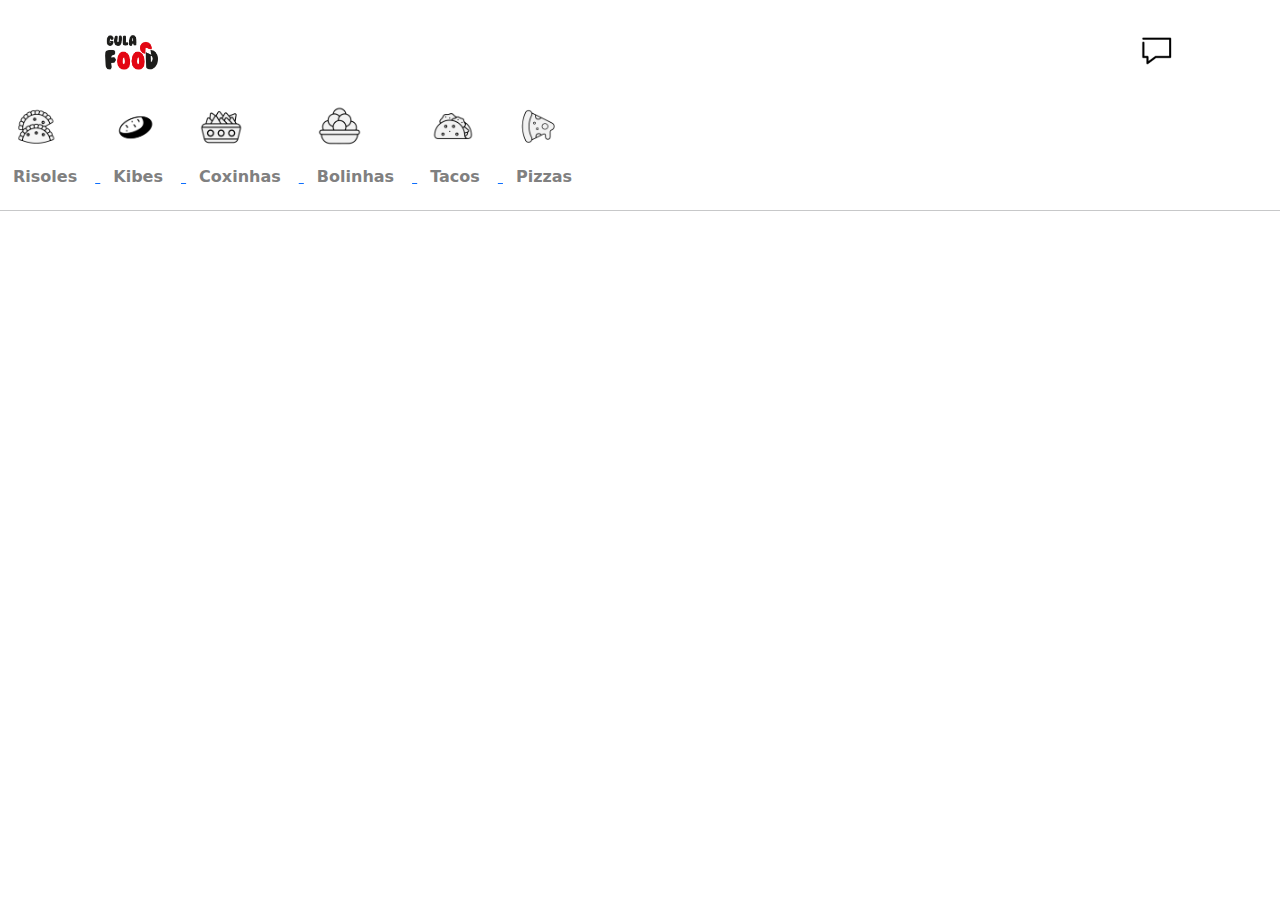
==== index.html @ 949317da "teste novo" ====
<!DOCTYPE html>
<html lang="en">

<head>
  <meta charset="UTF-8">
  <meta name="viewport" content="width=device-width, initial-scale=1.0">
  <title>Gula Food</title>
  <link href="css/index.css" rel="stylesheet">
  <link href="https://cdn.jsdelivr.net/npm/bootstrap@5.3.3/dist/css/bootstrap.min.css" rel="stylesheet"
    integrity="sha384-QWTKZyjpPEjISv5WaRU9OFeRpok6YctnYmDr5pNlyT2bRjXh0JMhjY6hW+ALEwIH" crossorigin="anonymous">
  <script src="https://cdn.jsdelivr.net/npm/bootstrap@5.3.3/dist/js/bootstrap.bundle.min.js"
    integrity="sha384-YvpcrYf0tY3lHB60NNkmXc5s9fDVZLESaAA55NDzOxhy9GkcIdslK1eN7N6jIeHz"
    crossorigin="anonymous"></script>
</head>

<body>

  <div class="container" id="cabecalho">
    <img src="img/Logotipo.png" id="icone">
    <img src="img/text.png" id="balao">
  </div>
  <br>

  <div class="menu-container">  

    <a href="#">
      <div class="menu-item">
        <p><img src="img/1.png" alt="Risoles"></p>
        <p><strong>Risoles</strong></p>
      </div>
    </a>

    <a href="#">
      <div class="menu-item">
        <p><img src="img/2.png" alt="Kibes"></p>
        <p> <strong> Kibes </strong> </p>
      </div>
    </a>

    <a href="#">
      <div class="menu-item">
        <p><img src="img/3.png" alt="Coxinhas"></p>
        <p> <strong>Coxinhas</strong></p>
      </div>
    </a>

    <a href="#">
      <div class="menu-item">
        <p><img src="img/4.png" id="bolinhas" alt="Bolinhas de queijo"></p>
        <p><strong>Bolinhas</strong></p>
      </div>
    </a>

    <a href="#">
      <div class="menu-item">
        <p><img src="img/5.png" alt="Tacos"></p>
        <p><strong>Tacos</strong></p>
      </div>
    </a>

    <a href="#">
      <div class="menu-item">
        <p><img src="img/6.png" alt="Pizzas"></p>
        <p><strong>Pizzas</strong></p>
      </div>
    </a>
  </div>

  <hr>

  <!--CARROSEL-->
  <!--<div id="carouselExampleIndicators" class="carousel slide" data-ride="carousel">
        <ol class="carousel-indicators">
          <li data-target="#carouselExampleIndicators" data-slide-to="0" class="active"></li>
          <li data-target="#carouselExampleIndicators" data-slide-to="1"></li>
          <li data-target="#carouselExampleIndicators" data-slide-to="2"></li>
        </ol>
        <div class="carousel-inner">
          <div class="carousel-item active">
            <img class="d-block w-100" src="img/banner secundario.png" alt="Primeiro Slide">
          </div>
          <div class="carousel-item">
            <img class="d-block w-100" src="img/banner secundario.png" alt="Segundo Slide">
          </div>
          <div class="carousel-item">
            <img class="d-block w-100" src="img/banner secundario.png" alt="Terceiro Slide">
          </div>
        </div>
        <a class="carousel-control-prev" href="#carouselExampleIndicators" role="button" data-slide="prev">
          <span class="carousel-control-prev-icon" aria-hidden="true"></span>
          <span class="sr-only">Anterior</span>
        </a>
        <a class="carousel-control-next" href="#carouselExampleIndicators" role="button" data-slide="next">
          <span class="carousel-control-next-icon" aria-hidden="true"></span>
          <span class="sr-only">Próximo</span>
        </a>
      </div>-->

</body>

</html>
---- css/index.css ----
#cabecalho {
    padding: 35px;
}

#icone {
    height: 35px;
    text-align: left;
    float: left;
}

#balao {
    height: 30px;
    text-align: right;
    float: right;
}

body {
    margin: 0;
    font-family: Arial;
}

/* Container do menu */
.menu-container {
    overflow-x: auto;
    white-space: nowrap;
    height: 100px;
    box-sizing: border-box;
    scrollbar-width: none;
}

.menu-container::-webkit-scrollbar {
    display: none;
}

/* Itens do menu */
.menu-item {
    display: inline-block;
    flex-direction: column;
    align-items: center;
    padding: 10px 13px;
    /* Espaçamento interno dos itens */
    color: #808080;
    /* Cor do texto */
    text-decoration: none;
    margin-right: 5px;
    /* Espaço entre os itens */
    border-radius: 4px;
}

img {
    height: 45px;
}
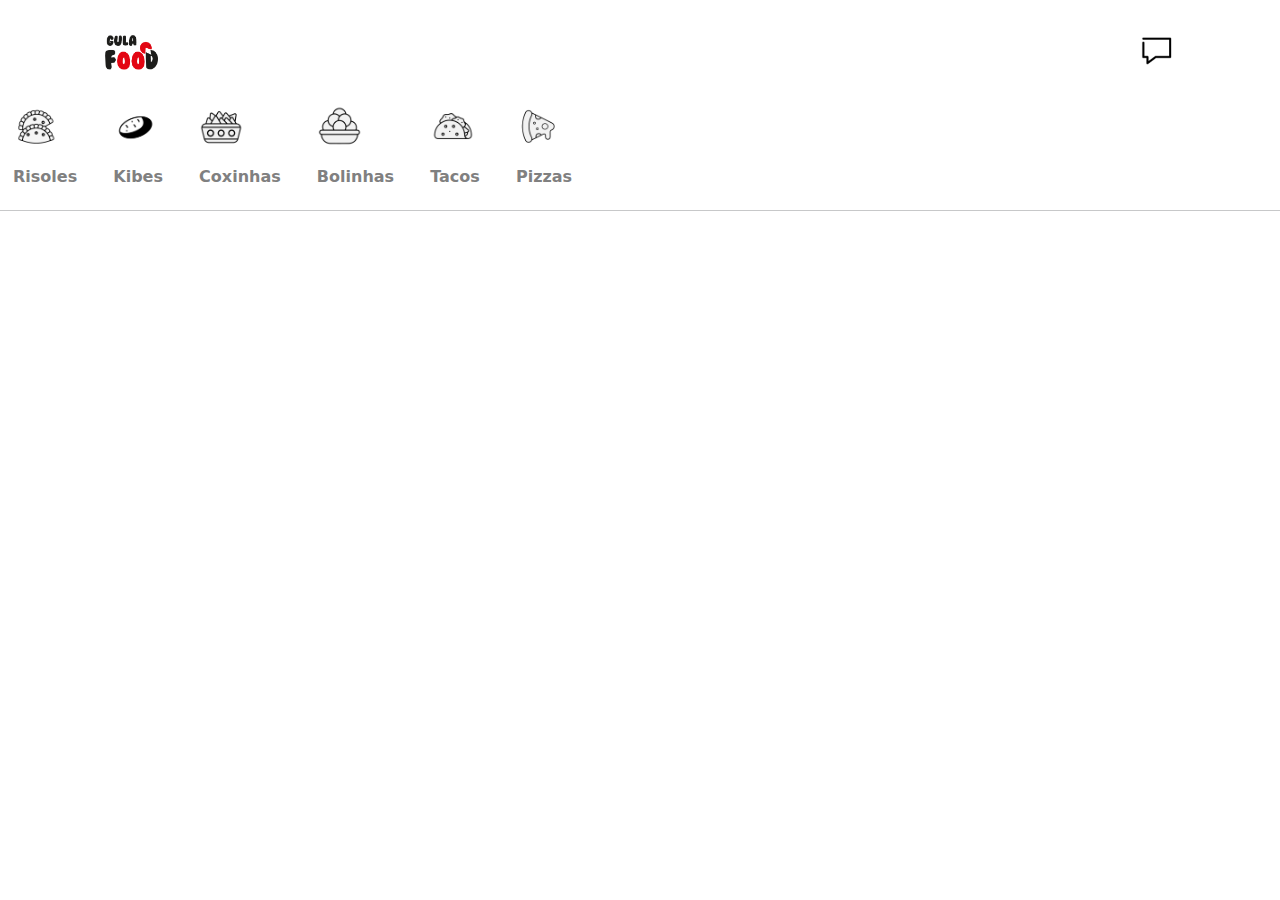
==== commit ab33b79f: "organização nova" ====
--- a/index.html
+++ b/index.html
@@ -21,49 +21,49 @@
   </div>
   <br>
 
-  <div class="menu-container">  
+  <div class="menu-container">
 
-    <a href="#">
-      <div class="menu-item">
-        <p><img src="img/1.png" alt="Risoles"></p>
-        <p><strong>Risoles</strong></p>
-      </div>
-    </a>
 
-    <a href="#">
-      <div class="menu-item">
-        <p><img src="img/2.png" alt="Kibes"></p>
-        <p> <strong> Kibes </strong> </p>
-      </div>
-    </a>
+    <div class="menu-item">
+      <p><img src="img/1.png" alt="Risoles"></p>
+      <p><strong>Risoles</strong></p>
+    </div>
 
-    <a href="#">
-      <div class="menu-item">
-        <p><img src="img/3.png" alt="Coxinhas"></p>
-        <p> <strong>Coxinhas</strong></p>
-      </div>
-    </a>
 
-    <a href="#">
-      <div class="menu-item">
-        <p><img src="img/4.png" id="bolinhas" alt="Bolinhas de queijo"></p>
-        <p><strong>Bolinhas</strong></p>
-      </div>
-    </a>
 
-    <a href="#">
-      <div class="menu-item">
-        <p><img src="img/5.png" alt="Tacos"></p>
-        <p><strong>Tacos</strong></p>
-      </div>
-    </a>
+    <div class="menu-item">
+      <p><img src="img/2.png" alt="Kibes"></p>
+      <p> <strong> Kibes </strong> </p>
+    </div>
 
-    <a href="#">
-      <div class="menu-item">
-        <p><img src="img/6.png" alt="Pizzas"></p>
-        <p><strong>Pizzas</strong></p>
-      </div>
-    </a>
+
+
+    <div class="menu-item">
+      <p><img src="img/3.png" alt="Coxinhas"></p>
+      <p> <strong>Coxinhas</strong></p>
+    </div>
+
+
+
+    <div class="menu-item">
+      <p><img src="img/4.png" id="bolinhas" alt="Bolinhas de queijo"></p>
+      <p><strong>Bolinhas</strong></p>
+    </div>
+
+
+
+    <div class="menu-item">
+      <p><img src="img/5.png" alt="Tacos"></p>
+      <p><strong>Tacos</strong></p>
+    </div>
+
+
+
+    <div class="menu-item">
+      <p><img src="img/6.png" alt="Pizzas"></p>
+      <p><strong>Pizzas</strong></p>
+    </div>
+
   </div>
 
   <hr>
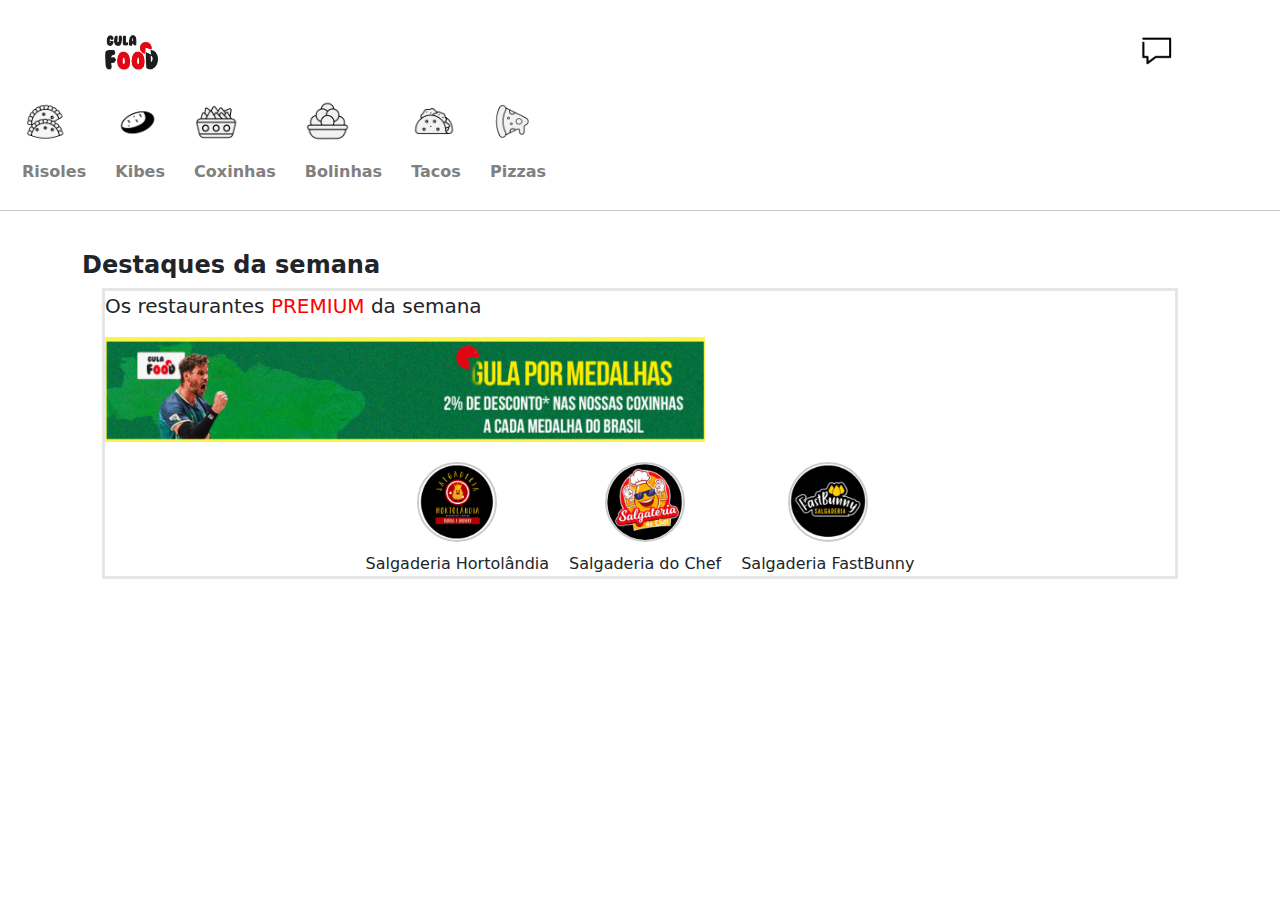
==== commit 6540556d: "pagina principal" ====
--- a/index.html
+++ b/index.html
@@ -14,87 +14,97 @@
 </head>
 
 <body>
-
+  <!-- CABEÇALHO -->
   <div class="container" id="cabecalho">
     <img src="img/Logotipo.png" id="icone">
     <img src="img/text.png" id="balao">
   </div>
   <br>
 
+
+
+  <!-- MENU MOVEL -->
+
   <div class="menu-container">
 
 
     <div class="menu-item">
-      <p><img src="img/1.png" alt="Risoles"></p>
+      <p><img src="img/1.png" id="icons" alt="Risoles"></p>
       <p><strong>Risoles</strong></p>
     </div>
 
-
-
     <div class="menu-item">
-      <p><img src="img/2.png" alt="Kibes"></p>
+      <p><img src="img/2.png" id="icons" alt="Kibes"></p>
       <p> <strong> Kibes </strong> </p>
     </div>
 
-
-
     <div class="menu-item">
-      <p><img src="img/3.png" alt="Coxinhas"></p>
+      <p><img src="img/3.png" id="icons" alt="Coxinhas"></p>
       <p> <strong>Coxinhas</strong></p>
     </div>
 
-
-
     <div class="menu-item">
-      <p><img src="img/4.png" id="bolinhas" alt="Bolinhas de queijo"></p>
+      <p><img src="img/4.png" id="icons" alt="Bolinhas de queijo"></p>
       <p><strong>Bolinhas</strong></p>
     </div>
 
-
-
     <div class="menu-item">
-      <p><img src="img/5.png" alt="Tacos"></p>
+      <p><img src="img/5.png" id="icons" alt="Tacos"></p>
       <p><strong>Tacos</strong></p>
     </div>
 
-
-
     <div class="menu-item">
-      <p><img src="img/6.png" alt="Pizzas"></p>
+      <p><img src="img/6.png" id="icons" alt="Pizzas"></p>
       <p><strong>Pizzas</strong></p>
     </div>
 
   </div>
 
   <hr>
+  <br>
 
-  <!--CARROSEL-->
-  <!--<div id="carouselExampleIndicators" class="carousel slide" data-ride="carousel">
-        <ol class="carousel-indicators">
-          <li data-target="#carouselExampleIndicators" data-slide-to="0" class="active"></li>
-          <li data-target="#carouselExampleIndicators" data-slide-to="1"></li>
-          <li data-target="#carouselExampleIndicators" data-slide-to="2"></li>
-        </ol>
-        <div class="carousel-inner">
-          <div class="carousel-item active">
-            <img class="d-block w-100" src="img/banner secundario.png" alt="Primeiro Slide">
-          </div>
-          <div class="carousel-item">
-            <img class="d-block w-100" src="img/banner secundario.png" alt="Segundo Slide">
-          </div>
-          <div class="carousel-item">
-            <img class="d-block w-100" src="img/banner secundario.png" alt="Terceiro Slide">
-          </div>
+  <!-- DESTAQUES DA SEMANA -->
+
+
+
+  <div class="container">
+
+    <h4><strong>Destaques da semana</strong></h4>
+
+    <div class="container-destaques">
+      <div class="header">
+        <p>Os restaurantes <span>PREMIUM</span> da semana</p>
+      </div>
+      <img src="img/banner principal.png" alt="Banner Gula por Medalhas" class="banner">
+
+      <div class="restaurants">
+        <div class="restaurant">
+          <img src="img/hortolandia.png" alt="Salgaderia Hortolândia">
+          <p>Salgaderia Hortolândia</p>
         </div>
-        <a class="carousel-control-prev" href="#carouselExampleIndicators" role="button" data-slide="prev">
-          <span class="carousel-control-prev-icon" aria-hidden="true"></span>
-          <span class="sr-only">Anterior</span>
-        </a>
-        <a class="carousel-control-next" href="#carouselExampleIndicators" role="button" data-slide="next">
-          <span class="carousel-control-next-icon" aria-hidden="true"></span>
-          <span class="sr-only">Próximo</span>
-        </a>
-      </div>-->
+        <div class="restaurant">
+          <img src="img/do chef.png" alt="Salgaderia do Chef">
+          <p>Salgaderia do Chef</p>
+        </div>
+        <div class="restaurant">
+          <img src="img/fastbunny.png" alt="Salgaderia FastBunny">
+          <p>Salgaderia FastBunny</p>
+        </div>
+      </div>
+    </div>
+  </div>
+  </div>
+
+
+
+
+
+
+
+
+
+
+
 
 </body>
 
--- a/css/index.css
+++ b/css/index.css
@@ -26,6 +26,7 @@
     height: 100px;
     box-sizing: border-box;
     scrollbar-width: none;
+    padding: 0px 10px;
 }
 
 .menu-container::-webkit-scrollbar {
@@ -37,16 +38,59 @@
     display: inline-block;
     flex-direction: column;
     align-items: center;
-    padding: 10px 13px;
+    padding: 5px 12px;
     /* Espaçamento interno dos itens */
     color: #808080;
     /* Cor do texto */
     text-decoration: none;
-    margin-right: 5px;
     /* Espaço entre os itens */
     border-radius: 4px;
 }
 
-img {
+#icons {
     height: 45px;
+}
+
+
+
+
+.container-destaques{
+    border: solid 3px #e6e6e6;
+    margin: 0px 20px;
+}
+.header {
+    font-size: 24px;
+    margin-bottom: 10px;
+    
+}
+.header span {
+    color: red;
+}
+
+.header p {
+font-size: 20px;
+}
+
+.banner {
+    width: 100%;
+    max-width: 600px;
+    margin: 0 auto 20px;
+}
+.restaurants {
+    display: flex;
+    justify-content: center;
+    gap: 20px;
+}
+.restaurant {
+    text-align: center;
+}
+.restaurant img {
+    width: 80px;
+    height: 80px;
+    border-radius: 50%;
+    border: 2px solid #ccc;
+    margin-bottom: 10px;
+}
+.restaurant p {
+    margin: 0;
 }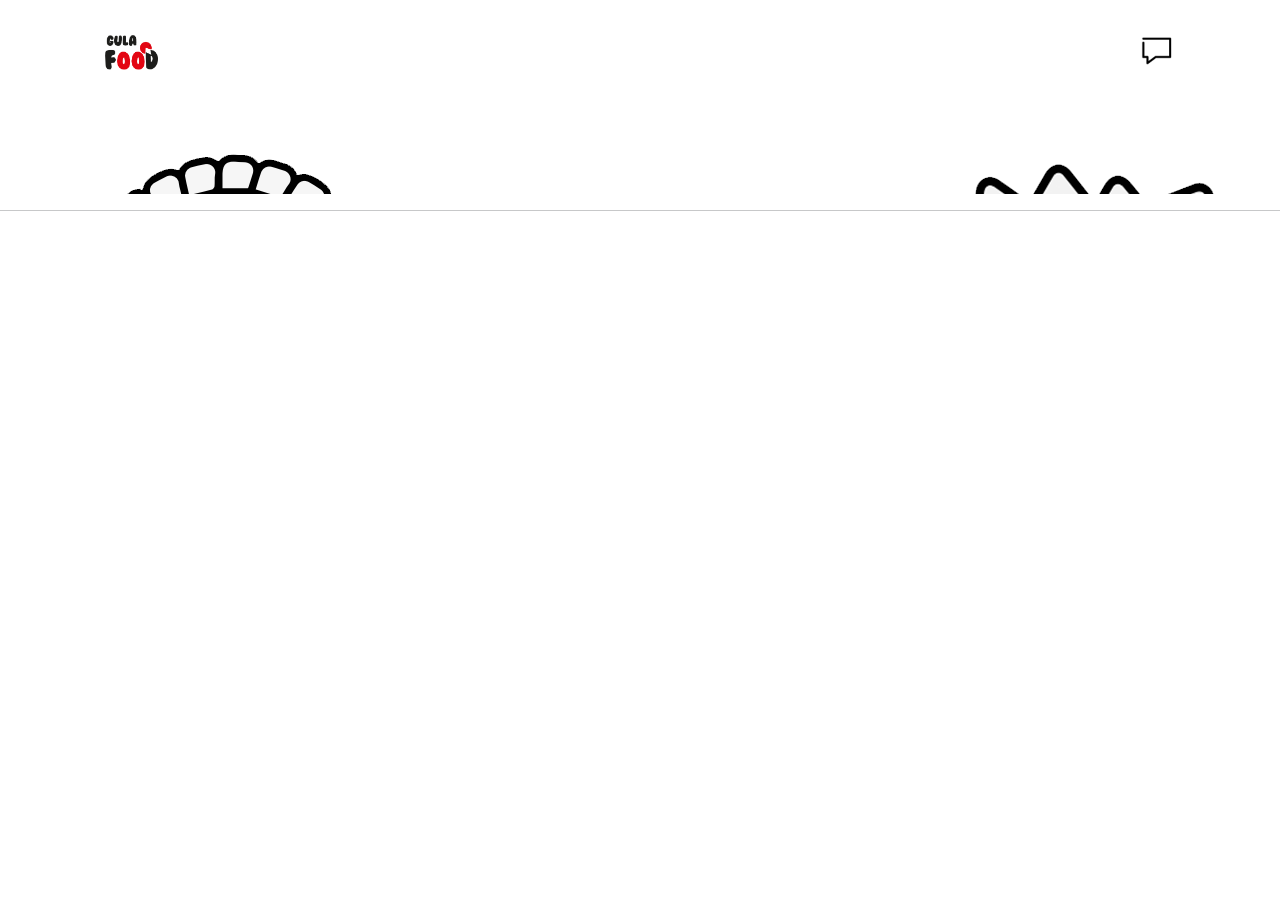
==== commit 5e357935: "Merge branch 'master' of https://github.com/M4yCM/gulafood" ====
--- a/index.html
+++ b/index.html
@@ -14,97 +14,87 @@
 </head>
 
 <body>
-  <!-- CABEÇALHO -->
+
   <div class="container" id="cabecalho">
     <img src="img/Logotipo.png" id="icone">
     <img src="img/text.png" id="balao">
   </div>
   <br>
 
-
-
-  <!-- MENU MOVEL -->
-
   <div class="menu-container">
 
 
     <div class="menu-item">
-      <p><img src="img/1.png" id="icons" alt="Risoles"></p>
+      <p><img src="img/1.png" alt="Risoles"></p>
       <p><strong>Risoles</strong></p>
     </div>
 
+
+
     <div class="menu-item">
-      <p><img src="img/2.png" id="icons" alt="Kibes"></p>
+      <p><img src="img/2.png" alt="Kibes"></p>
       <p> <strong> Kibes </strong> </p>
     </div>
 
+
+
     <div class="menu-item">
-      <p><img src="img/3.png" id="icons" alt="Coxinhas"></p>
+      <p><img src="img/3.png" alt="Coxinhas"></p>
       <p> <strong>Coxinhas</strong></p>
     </div>
 
+
+
     <div class="menu-item">
-      <p><img src="img/4.png" id="icons" alt="Bolinhas de queijo"></p>
+      <p><img src="img/4.png" id="bolinhas" alt="Bolinhas de queijo"></p>
       <p><strong>Bolinhas</strong></p>
     </div>
 
+
+
     <div class="menu-item">
-      <p><img src="img/5.png" id="icons" alt="Tacos"></p>
+      <p><img src="img/5.png" alt="Tacos"></p>
       <p><strong>Tacos</strong></p>
     </div>
 
+
+
     <div class="menu-item">
-      <p><img src="img/6.png" id="icons" alt="Pizzas"></p>
+      <p><img src="img/6.png" alt="Pizzas"></p>
       <p><strong>Pizzas</strong></p>
     </div>
 
   </div>
 
   <hr>
-  <br>
 
-  <!-- DESTAQUES DA SEMANA -->
-
-
-
-  <div class="container">
-
-    <h4><strong>Destaques da semana</strong></h4>
-
-    <div class="container-destaques">
-      <div class="header">
-        <p>Os restaurantes <span>PREMIUM</span> da semana</p>
-      </div>
-      <img src="img/banner principal.png" alt="Banner Gula por Medalhas" class="banner">
-
-      <div class="restaurants">
-        <div class="restaurant">
-          <img src="img/hortolandia.png" alt="Salgaderia Hortolândia">
-          <p>Salgaderia Hortolândia</p>
+  <!--CARROSEL-->
+  <!--<div id="carouselExampleIndicators" class="carousel slide" data-ride="carousel">
+        <ol class="carousel-indicators">
+          <li data-target="#carouselExampleIndicators" data-slide-to="0" class="active"></li>
+          <li data-target="#carouselExampleIndicators" data-slide-to="1"></li>
+          <li data-target="#carouselExampleIndicators" data-slide-to="2"></li>
+        </ol>
+        <div class="carousel-inner">
+          <div class="carousel-item active">
+            <img class="d-block w-100" src="img/banner secundario.png" alt="Primeiro Slide">
+          </div>
+          <div class="carousel-item">
+            <img class="d-block w-100" src="img/banner secundario.png" alt="Segundo Slide">
+          </div>
+          <div class="carousel-item">
+            <img class="d-block w-100" src="img/banner secundario.png" alt="Terceiro Slide">
+          </div>
         </div>
-        <div class="restaurant">
-          <img src="img/do chef.png" alt="Salgaderia do Chef">
-          <p>Salgaderia do Chef</p>
-        </div>
-        <div class="restaurant">
-          <img src="img/fastbunny.png" alt="Salgaderia FastBunny">
-          <p>Salgaderia FastBunny</p>
-        </div>
-      </div>
-    </div>
-  </div>
-  </div>
-
-
-
-
-
-
-
-
-
-
-
+        <a class="carousel-control-prev" href="#carouselExampleIndicators" role="button" data-slide="prev">
+          <span class="carousel-control-prev-icon" aria-hidden="true"></span>
+          <span class="sr-only">Anterior</span>
+        </a>
+        <a class="carousel-control-next" href="#carouselExampleIndicators" role="button" data-slide="next">
+          <span class="carousel-control-next-icon" aria-hidden="true"></span>
+          <span class="sr-only">Próximo</span>
+        </a>
+      </div>-->
 
 </body>
 
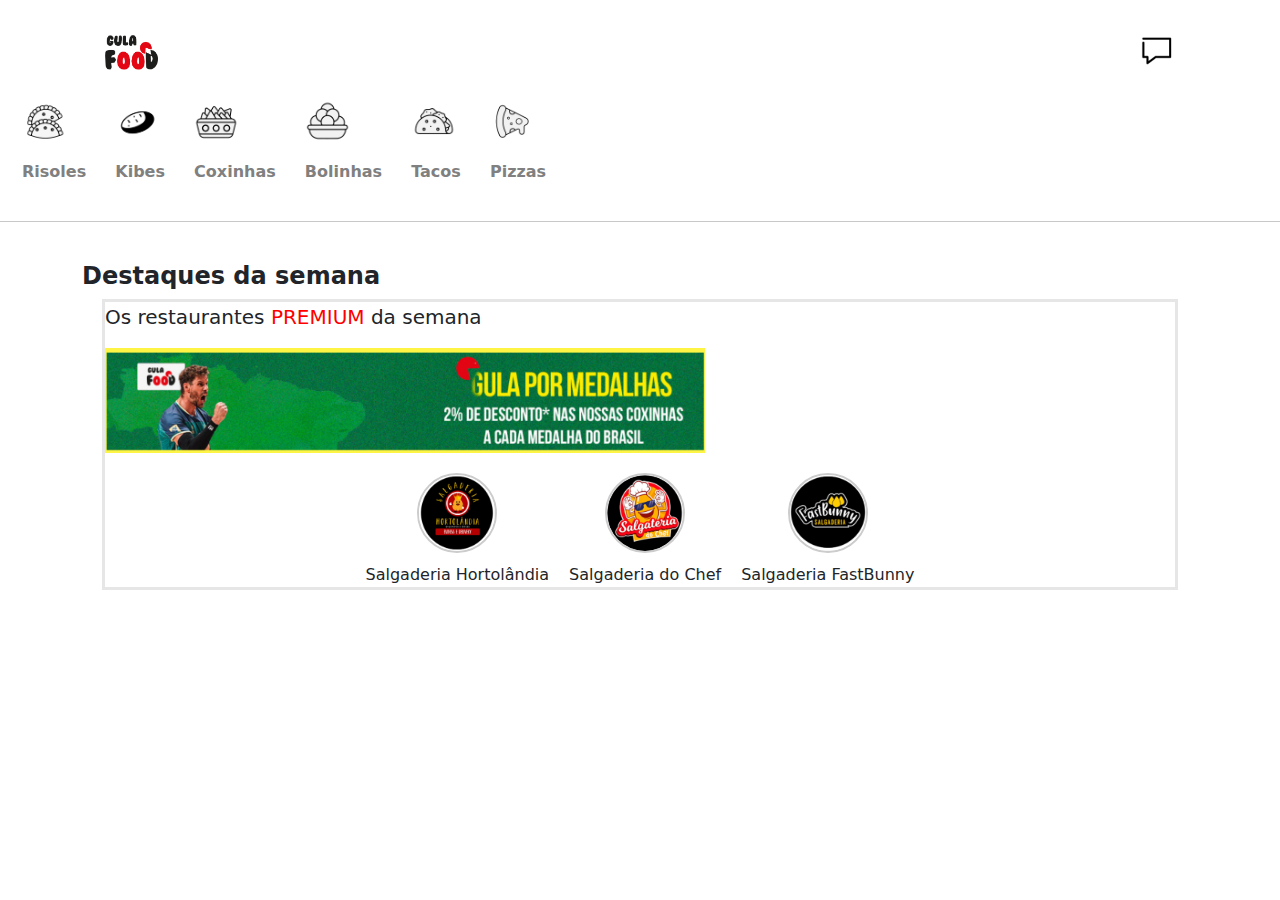
==== commit 2e377660: "Merge branch 'master' of https://github.com/M4yCM/gulafood" ====
--- a/index.html
+++ b/index.html
@@ -14,87 +14,97 @@
 </head>
 
 <body>
-
+  <!-- CABEÇALHO -->
   <div class="container" id="cabecalho">
     <img src="img/Logotipo.png" id="icone">
     <img src="img/text.png" id="balao">
   </div>
   <br>
 
+
+
+  <!-- MENU MOVEL -->
+
   <div class="menu-container">
 
 
     <div class="menu-item">
-      <p><img src="img/1.png" alt="Risoles"></p>
+      <p><img src="img/1.png" id="icons" alt="Risoles"></p>
       <p><strong>Risoles</strong></p>
     </div>
 
-
-
     <div class="menu-item">
-      <p><img src="img/2.png" alt="Kibes"></p>
+      <p><img src="img/2.png" id="icons" alt="Kibes"></p>
       <p> <strong> Kibes </strong> </p>
     </div>
 
-
-
     <div class="menu-item">
-      <p><img src="img/3.png" alt="Coxinhas"></p>
+      <p><img src="img/3.png" id="icons" alt="Coxinhas"></p>
       <p> <strong>Coxinhas</strong></p>
     </div>
 
-
-
     <div class="menu-item">
-      <p><img src="img/4.png" id="bolinhas" alt="Bolinhas de queijo"></p>
+      <p><img src="img/4.png" id="icons" alt="Bolinhas de queijo"></p>
       <p><strong>Bolinhas</strong></p>
     </div>
 
-
-
     <div class="menu-item">
-      <p><img src="img/5.png" alt="Tacos"></p>
+      <p><img src="img/5.png" id="icons" alt="Tacos"></p>
       <p><strong>Tacos</strong></p>
     </div>
 
-
-
     <div class="menu-item">
-      <p><img src="img/6.png" alt="Pizzas"></p>
+      <p><img src="img/6.png" id="icons" alt="Pizzas"></p>
       <p><strong>Pizzas</strong></p>
     </div>
 
   </div>
 
   <hr>
+  <br>
 
-  <!--CARROSEL-->
-  <!--<div id="carouselExampleIndicators" class="carousel slide" data-ride="carousel">
-        <ol class="carousel-indicators">
-          <li data-target="#carouselExampleIndicators" data-slide-to="0" class="active"></li>
-          <li data-target="#carouselExampleIndicators" data-slide-to="1"></li>
-          <li data-target="#carouselExampleIndicators" data-slide-to="2"></li>
-        </ol>
-        <div class="carousel-inner">
-          <div class="carousel-item active">
-            <img class="d-block w-100" src="img/banner secundario.png" alt="Primeiro Slide">
-          </div>
-          <div class="carousel-item">
-            <img class="d-block w-100" src="img/banner secundario.png" alt="Segundo Slide">
-          </div>
-          <div class="carousel-item">
-            <img class="d-block w-100" src="img/banner secundario.png" alt="Terceiro Slide">
-          </div>
+  <!-- DESTAQUES DA SEMANA -->
+
+
+
+  <div class="container">
+
+    <h4><strong>Destaques da semana</strong></h4>
+
+    <div class="container-destaques">
+      <div class="header">
+        <p>Os restaurantes <span>PREMIUM</span> da semana</p>
+      </div>
+      <img src="img/banner principal.png" alt="Banner Gula por Medalhas" class="banner">
+
+      <div class="restaurants">
+        <div class="restaurant">
+          <img src="img/hortolandia.png" alt="Salgaderia Hortolândia">
+          <p>Salgaderia Hortolândia</p>
         </div>
-        <a class="carousel-control-prev" href="#carouselExampleIndicators" role="button" data-slide="prev">
-          <span class="carousel-control-prev-icon" aria-hidden="true"></span>
-          <span class="sr-only">Anterior</span>
-        </a>
-        <a class="carousel-control-next" href="#carouselExampleIndicators" role="button" data-slide="next">
-          <span class="carousel-control-next-icon" aria-hidden="true"></span>
-          <span class="sr-only">Próximo</span>
-        </a>
-      </div>-->
+        <div class="restaurant">
+          <img src="img/do chef.png" alt="Salgaderia do Chef">
+          <p>Salgaderia do Chef</p>
+        </div>
+        <div class="restaurant">
+          <img src="img/fastbunny.png" alt="Salgaderia FastBunny">
+          <p>Salgaderia FastBunny</p>
+        </div>
+      </div>
+    </div>
+  </div>
+  </div>
+
+
+
+
+
+
+
+
+
+
+
 
 </body>
 
--- a/css/index.css
+++ b/css/index.css
@@ -23,7 +23,7 @@
 .menu-container {
     overflow-x: auto;
     white-space: nowrap;
-    height: 100px;
+    height: min-content;
     box-sizing: border-box;
     scrollbar-width: none;
     padding: 0px 10px;
@@ -44,7 +44,6 @@
     /* Cor do texto */
     text-decoration: none;
     /* Espaço entre os itens */
-    border-radius: 4px;
 }
 
 #icons {
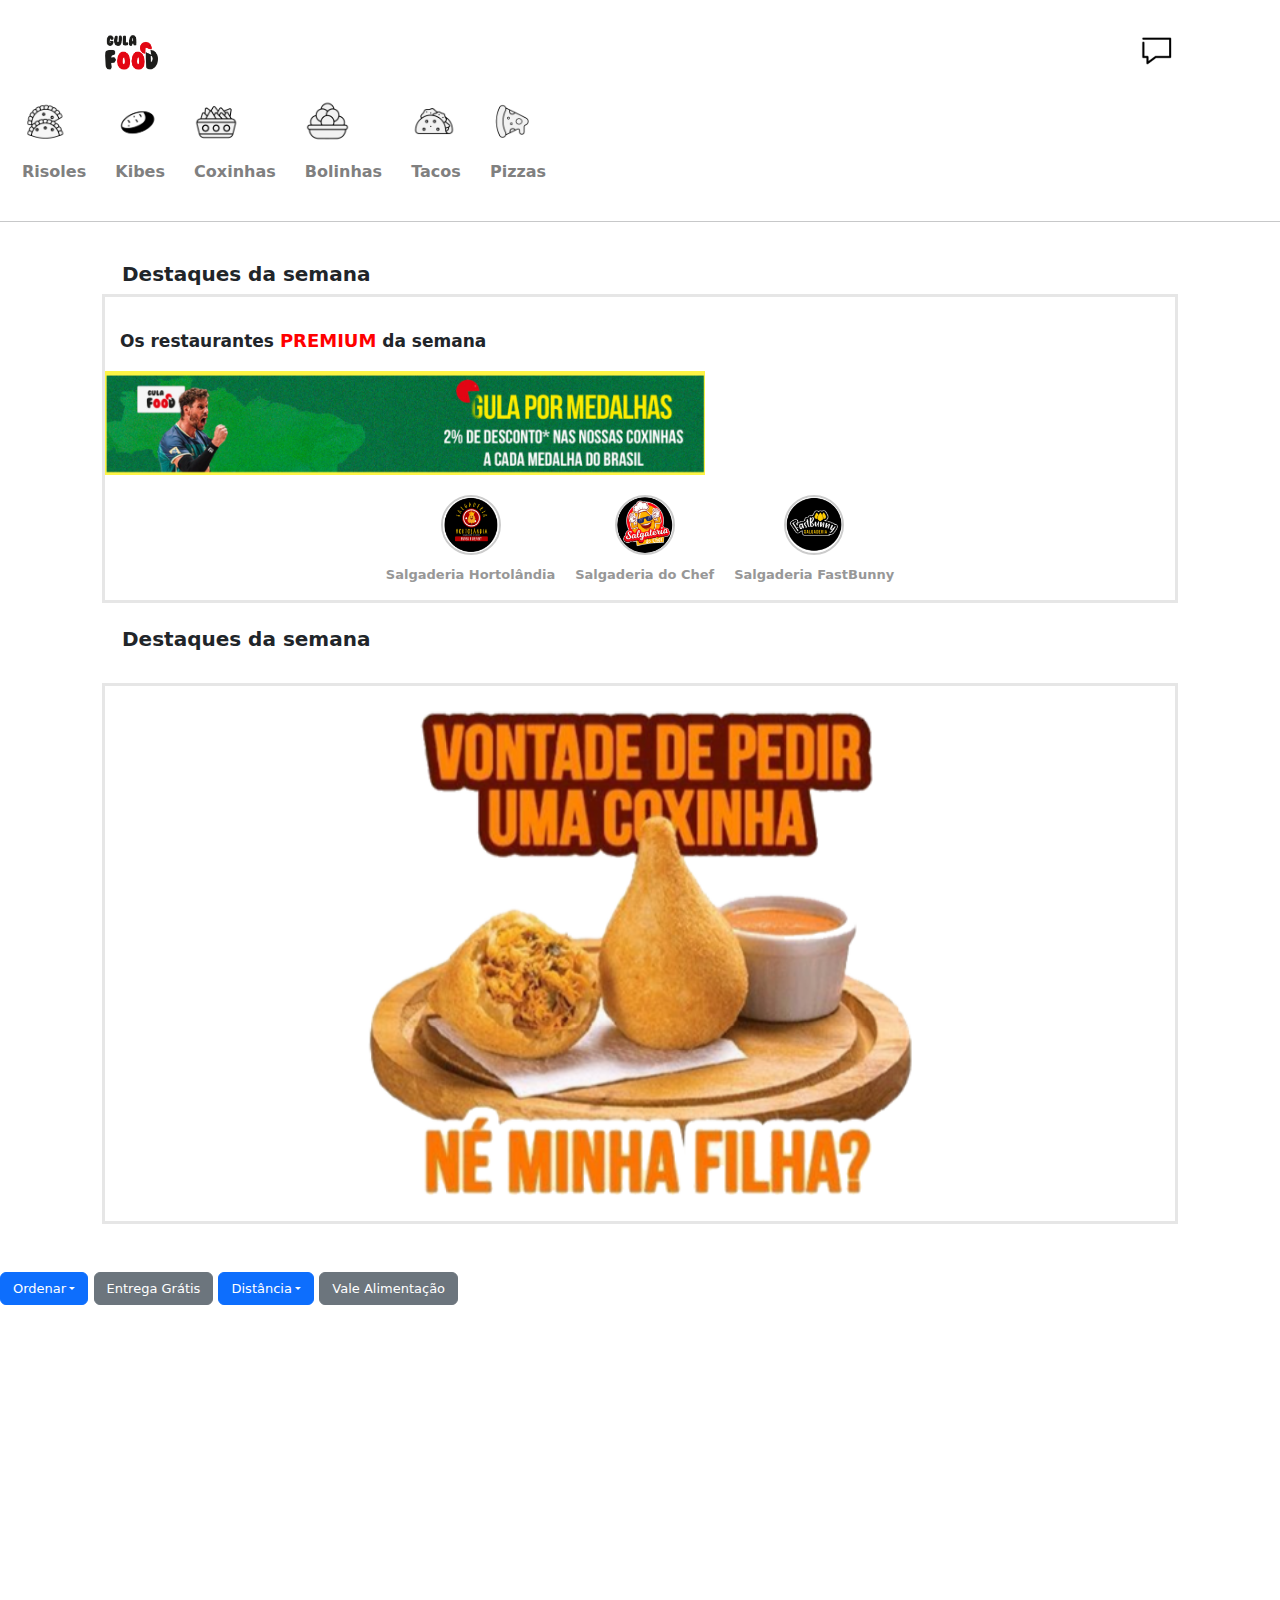
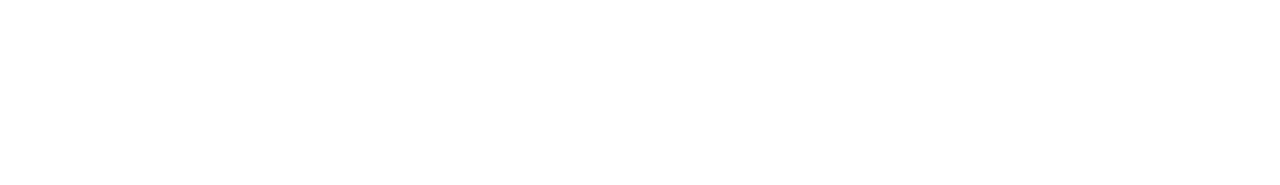
==== commit 95c235c3: "index quase ruim" ====
--- a/index.html
+++ b/index.html
@@ -69,31 +69,104 @@
 
   <div class="container">
 
-    <h4><strong>Destaques da semana</strong></h4>
+    <h5><strong>Destaques da semana</strong></h5>
 
     <div class="container-destaques">
       <div class="header">
-        <p>Os restaurantes <span>PREMIUM</span> da semana</p>
+        <p><strong> Os restaurantes <span>PREMIUM</span> da semana</strong></p>
       </div>
       <img src="img/banner principal.png" alt="Banner Gula por Medalhas" class="banner">
 
       <div class="restaurants">
         <div class="restaurant">
           <img src="img/hortolandia.png" alt="Salgaderia Hortolândia">
-          <p>Salgaderia Hortolândia</p>
+          <p><strong>Salgaderia Hortolândia</strong></p>
         </div>
         <div class="restaurant">
           <img src="img/do chef.png" alt="Salgaderia do Chef">
-          <p>Salgaderia do Chef</p>
+          <p><strong>Salgaderia do Chef</strong></p>
         </div>
         <div class="restaurant">
           <img src="img/fastbunny.png" alt="Salgaderia FastBunny">
-          <p>Salgaderia FastBunny</p>
+          <p><strong>Salgaderia FastBunny</strong></p>
         </div>
       </div>
     </div>
   </div>
+  <br>
+
+  <!-- DESTAQUE PROMOCIONAIS -->
+
+
+
+  <div class="container">
+    <h5><strong>Destaques da semana</strong></h5>
+
+    <br>
+
+
+    <div id="carouselExample" class="carousel slide">
+      <div class="carousel-inner">
+        <div class="carousel-item active">
+          <img src="img/carousel-1.png" class="d-block w-100" alt="...">
+        </div>
+        <div class="carousel-item">
+          <img src="img/carousel-2.png" class="d-block w-100" alt="...">
+        </div>
+        <div class="carousel-item">
+          <img src="img/carousel-3.png" class="d-block w-100" alt="...">
+        </div>
+      </div>
+      <button class="carousel-control-prev" type="button" data-bs-target="#carouselExample" data-bs-slide="prev">
+        <span class="carousel-control-prev-icon" aria-hidden="true"></span>
+        <span class="visually-hidden">Previous</span>
+      </button>
+      <button class="carousel-control-next" type="button" data-bs-target="#carouselExample" data-bs-slide="next">
+        <span class="carousel-control-next-icon" aria-hidden="true" style="color: black;"></span>
+        <span class="visually-hidden">Next</span>
+      </button>
+    </div>
+
   </div>
+
+<br><br>
+
+
+
+  <!-- FILTROS -->
+
+
+  
+    <div class="filtro-container">
+
+
+      <div class="filtro-item">
+
+
+        <button type="button" class="btn btn-primary dropdown-toggle" data-bs-toggle="dropdown" aria-expanded="false" style="font-size: 13px;">Ordenar</button>
+        <ul class="dropdown-menu">
+          <li><a class="dropdown-item" href="#">Abertos</a></li>
+          <li><a class="dropdown-item" href="#">Mais avaliado</a></li>
+          <li><a class="dropdown-item" href="#">A - Z</a></li>
+          <li><a class="dropdown-item" href="#">Z - A</a></li>
+
+        </ul>
+
+        <button type="button" class="btn btn-secondary" style="font-size: 13px;">Entrega Grátis</button>
+
+        <button type="button" class="btn btn-primary dropdown-toggle" data-bs-toggle="dropdown" aria-expanded="false" style="font-size: 13px;">Distância</button>
+        <ul class="dropdown-menu">
+          <li><a class="dropdown-item" href="#">até 1km</a></li>
+          <li><a class="dropdown-item" href="#">até 5km</a></li>
+          <li><a class="dropdown-item" href="#">mais de 5km</a></li>
+        </ul>
+
+        <button type="button" class="btn btn-secondary" style="font-size: 13px;">Vale Alimentação</button>
+
+
+      </div>
+
+    </div>
 
 
 
@@ -106,6 +179,12 @@
 
 
 
+    <br><br><br><br><br><br><br><br><br><br><br><br><br><br><br><br><br><br><br><br>
+
+
+
+
+
 </body>
 
 </html>--- a/css/index.css
+++ b/css/index.css
@@ -51,23 +51,33 @@
 }
 
 
+h5 {
+    margin-left: 40px;
 
+}
 
-.container-destaques{
+.container-destaques {
     border: solid 3px #e6e6e6;
     margin: 0px 20px;
+    padding-top: 30px;
+    padding-bottom: 15px;
 }
+
 .header {
     font-size: 24px;
     margin-bottom: 10px;
-    
+
 }
+
 .header span {
     color: red;
+    font-size: 18px;
 }
 
 .header p {
-font-size: 20px;
+    font-size: 17px;
+    margin-left: 15px;
+
 }
 
 .banner {
@@ -75,21 +85,41 @@
     max-width: 600px;
     margin: 0 auto 20px;
 }
+
 .restaurants {
     display: flex;
     justify-content: center;
     gap: 20px;
 }
+
 .restaurant {
     text-align: center;
+
 }
+
 .restaurant img {
-    width: 80px;
-    height: 80px;
+    width: 60px;
+    height: 60px;
     border-radius: 50%;
     border: 2px solid #ccc;
     margin-bottom: 10px;
 }
+
 .restaurant p {
     margin: 0;
-}+    font-size: 13px;
+    color: #979797;
+}
+
+#carouselExample {
+    border: solid 3px #e6e6e6;
+    margin: 0px 20px;
+   
+
+
+}
+
+button {
+    size: 30px;
+    font-size: 10px;
+}
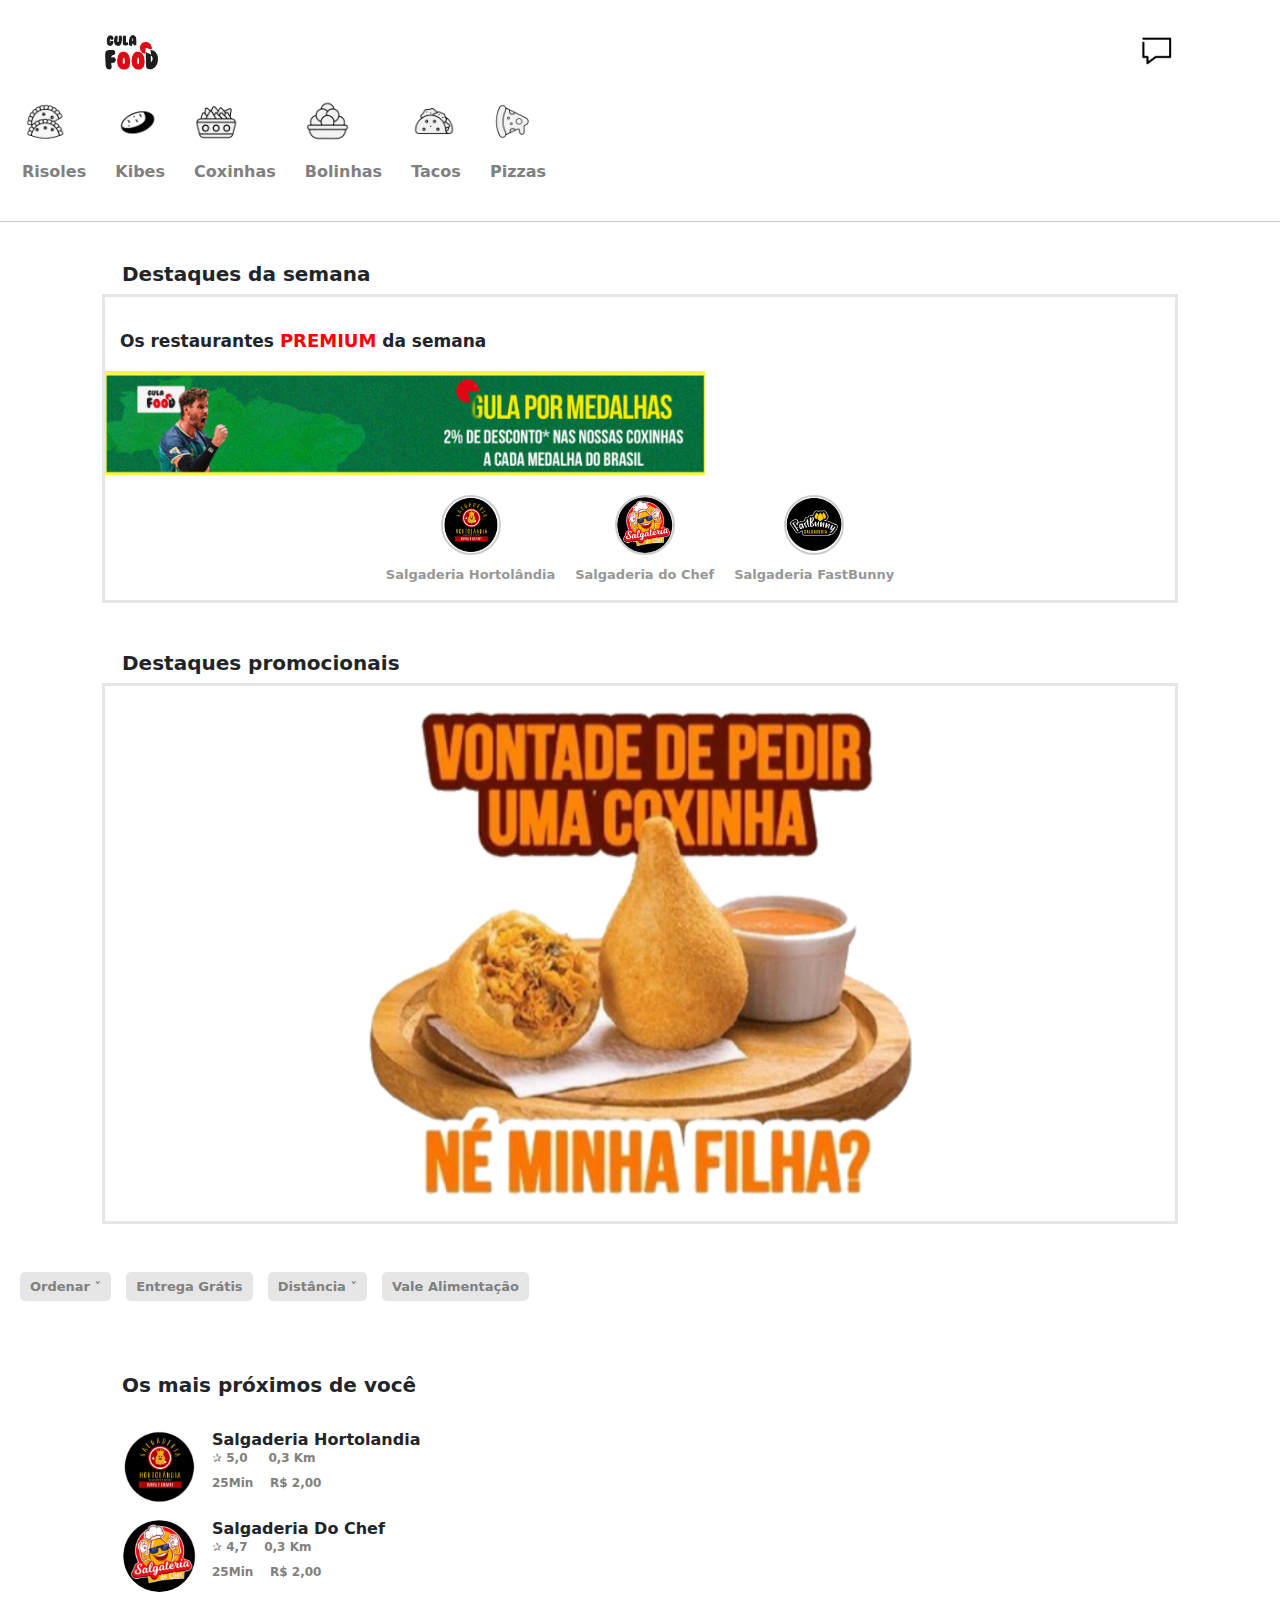
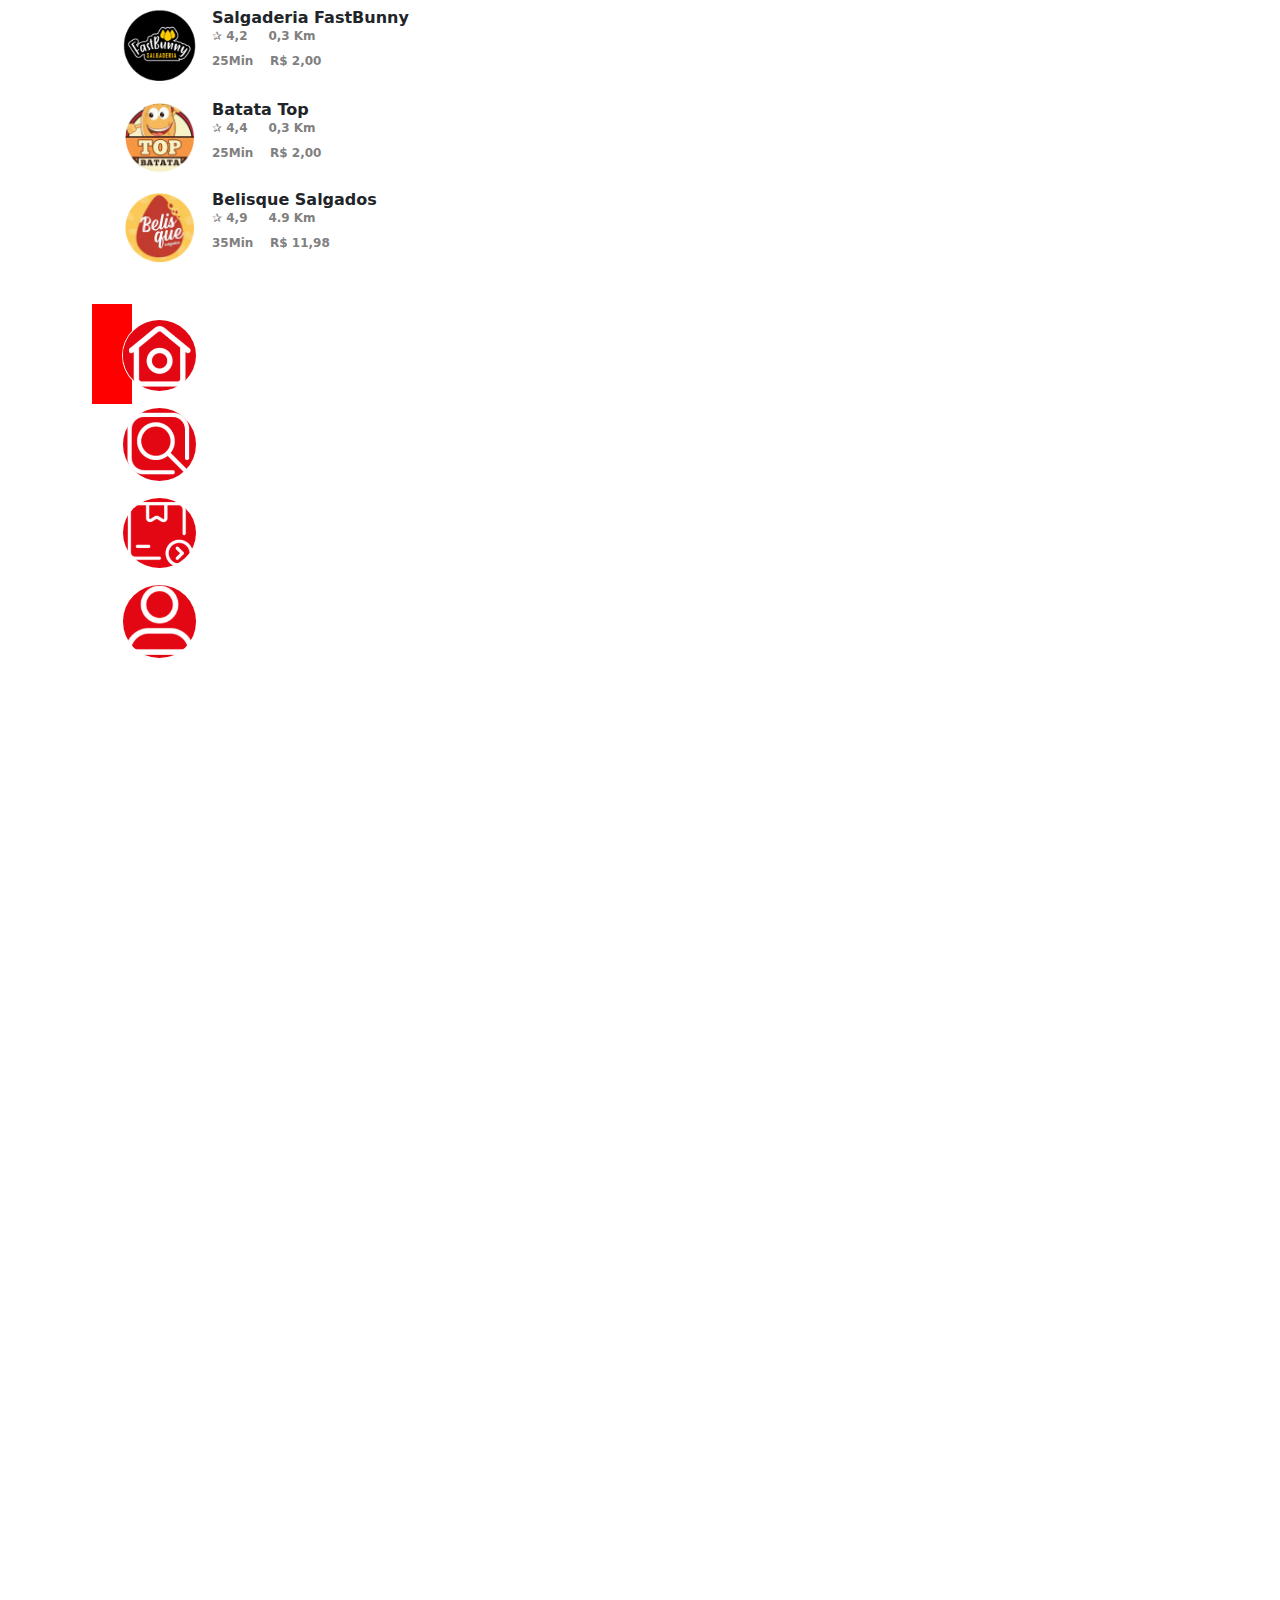
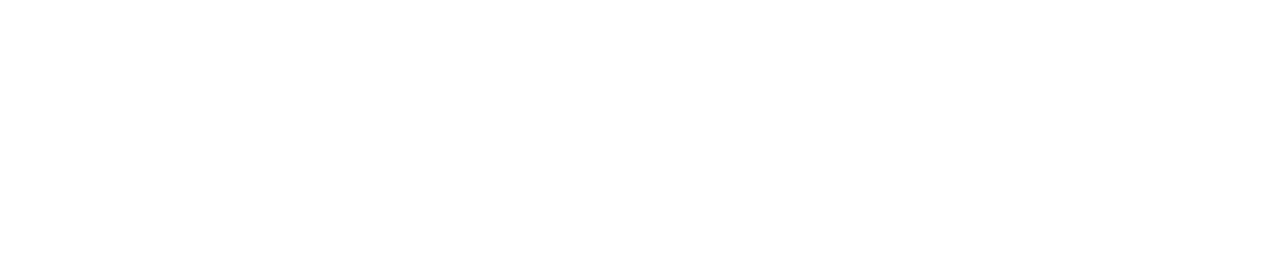
==== commit 51a0821f: "sherek" ====
--- a/index.html
+++ b/index.html
@@ -14,12 +14,21 @@
 </head>
 
 <body>
+
+
   <!-- CABEÇALHO -->
   <div class="container" id="cabecalho">
     <img src="img/Logotipo.png" id="icone">
     <img src="img/text.png" id="balao">
   </div>
+
+
+
+
+
   <br>
+
+
 
 
 
@@ -60,10 +69,26 @@
 
   </div>
 
+
+
+
+
+
+
   <hr>
+
+
+
+
+
+
   <br>
 
   <!-- DESTAQUES DA SEMANA -->
+
+
+
+
 
 
 
@@ -93,17 +118,28 @@
       </div>
     </div>
   </div>
-  <br>
+
+
+
+
+
+
+
+  <br><br>
+
+
+
+
+
+
+
 
   <!-- DESTAQUE PROMOCIONAIS -->
 
 
 
   <div class="container">
-    <h5><strong>Destaques da semana</strong></h5>
-
-    <br>
-
+    <h5><strong>Destaques promocionais</strong></h5>
 
     <div id="carouselExample" class="carousel slide">
       <div class="carousel-inner">
@@ -126,60 +162,179 @@
         <span class="visually-hidden">Next</span>
       </button>
     </div>
-
-  </div>
-
-<br><br>
+  </div>
+
+
+
+
+
+
+
+
+
+  <br><br>
+
+
+
+
+
+
+
 
 
 
   <!-- FILTROS -->
 
 
-  
-    <div class="filtro-container">
-
-
-      <div class="filtro-item">
-
-
-        <button type="button" class="btn btn-primary dropdown-toggle" data-bs-toggle="dropdown" aria-expanded="false" style="font-size: 13px;">Ordenar</button>
-        <ul class="dropdown-menu">
-          <li><a class="dropdown-item" href="#">Abertos</a></li>
-          <li><a class="dropdown-item" href="#">Mais avaliado</a></li>
-          <li><a class="dropdown-item" href="#">A - Z</a></li>
-          <li><a class="dropdown-item" href="#">Z - A</a></li>
-
-        </ul>
-
-        <button type="button" class="btn btn-secondary" style="font-size: 13px;">Entrega Grátis</button>
-
-        <button type="button" class="btn btn-primary dropdown-toggle" data-bs-toggle="dropdown" aria-expanded="false" style="font-size: 13px;">Distância</button>
-        <ul class="dropdown-menu">
-          <li><a class="dropdown-item" href="#">até 1km</a></li>
-          <li><a class="dropdown-item" href="#">até 5km</a></li>
-          <li><a class="dropdown-item" href="#">mais de 5km</a></li>
-        </ul>
-
-        <button type="button" class="btn btn-secondary" style="font-size: 13px;">Vale Alimentação</button>
-
-
-      </div>
-
-    </div>
-
-
-
-
-
-
-
-
-
-
-
-
-    <br><br><br><br><br><br><br><br><br><br><br><br><br><br><br><br><br><br><br><br>
+
+  <div class="filtro-container">
+    <div class="filtro-item">
+
+      <button type="button" class="botoes-elaborados" data-bs-toggle="dropdown" aria-expanded="false"
+        style="font-size: 13px;"><strong>Ordenar ˅</strong></button>
+      <ul class="dropdown-menu">
+        <li><a class="dropdown-item" href="#">Abertos</a></li>
+        <li><a class="dropdown-item" href="#">Mais avaliado</a></li>
+        <li><a class="dropdown-item" href="#">A - Z</a></li>
+        <li><a class="dropdown-item" href="#">Z - A</a></li>
+      </ul>
+
+
+      <button type="button" class="botoes-simples"><strong>Entrega Grátis</strong></button>
+
+
+      <button type="button" class="botoes-elaborados" data-bs-toggle="dropdown" aria-expanded="false"><strong>Distância
+          ˅</strong></button>
+      <ul class="dropdown-menu">
+        <li><a class="dropdown-item" href="#">até 1km</a></li>
+        <li><a class="dropdown-item" href="#">até 5km</a></li>
+        <li><a class="dropdown-item" href="#">mais de 5km</a></li>
+      </ul>
+
+      <button type="button" class="botoes-simples"><strong>Vale Alimentação</strong></button>
+
+
+    </div>
+
+  </div>
+
+
+  <br><br><br>
+
+  <!-- OS MAIS PRÓXIMOS DE VOCÊ -->
+
+  <div class="container">
+
+    <h5><strong>Os mais próximos de você</strong></h5>
+
+    <div class="lojas">
+      
+      <div class="loja">
+        <img src="img/hortolandia.png">
+        <p><strong>Salgaderia Hortolandia</strong></p>
+        <span><strong>&#10032; 5,0 &nbsp;&nbsp;&nbsp; 0,3 Km</strong><br>
+        <strong>25Min  &nbsp;&nbsp; R$ 2,00</strong></span>
+
+      </div>
+       
+      <div class="limpar"></div>
+
+      <div class="loja">
+        <img src="img/do chef.png">
+        <p><strong>Salgaderia Do Chef</strong></p>
+        <span><strong>&#10032; 4,7  &nbsp;&nbsp;&nbsp;0,3 Km</strong><br>
+          <strong>25Min  &nbsp;&nbsp; R$ 2,00</strong></span>
+
+      </div>
+
+      <div class="limpar"></div>
+
+      <div class="loja">
+        <img src="img/fastbunny.png">
+        <p><strong>Salgaderia FastBunny</strong></p>
+        <span><strong>&#10032; 4,2  &nbsp;&nbsp;&nbsp; 0,3 Km</strong><br>
+          <strong>25Min  &nbsp;&nbsp; R$ 2,00</strong></span>
+
+      </div>
+
+      <div class="limpar"></div>
+
+      <div class="loja">
+        <img src="img/batata.png">
+        <p><strong>Batata Top</strong></p>
+        <span><strong>&#10032; 4,4  &nbsp;&nbsp;&nbsp; 0,3 Km</strong><br>
+          <strong>25Min &nbsp;&nbsp;  R$ 2,00</strong></span>
+
+      </div>
+
+      <div class="limpar"></div>
+
+      <div class="loja">
+        <img src="img/belisque.png">
+        <p><strong>Belisque Salgados</strong></p>
+        <span><strong>&#10032; 4,9 &nbsp;&nbsp;&nbsp;  4.9 Km</strong><br>
+          <strong>35Min  &nbsp;&nbsp; R$ 11,98</strong></span>
+
+      </div>
+
+      <br><br>
+
+      <div class="rodape">
+        <img src="img/rodape-1.png">
+        <img src="img/rodape-2.png">
+        <img src="img/rodape-3.png">
+        <img src="img/rodape-4.png">
+      </div>
+
+    
+
+
+
+
+
+    </div>
+
+  </div>
+
+
+
+
+
+
+
+
+
+
+
+
+
+
+
+
+
+
+
+
+
+
+
+
+
+
+
+
+
+
+
+
+
+
+
+
+
+  <br><br><br><br><br><br><br><br><br><br><br><br><br><br><br><br><br><br><br><br>
+  <br><br><br><br><br><br><br><br><br><br><br><br><br><br><br><br><br><br><br><br>
+  <br><br><br><br><br><br><br><br><br><br><br><br><br><br><br><br><br><br><br><br>
 
 
 
--- a/css/index.css
+++ b/css/index.css
@@ -114,7 +114,7 @@
 #carouselExample {
     border: solid 3px #e6e6e6;
     margin: 0px 20px;
-   
+
 
 
 }
@@ -123,3 +123,79 @@
     size: 30px;
     font-size: 10px;
 }
+
+
+
+
+.botoes-elaborados,
+.botoes-simples {
+    background-color: #e6e6e6;
+    border-radius: 5px;
+    border: none;
+    text-align: center;
+    padding: 5px 10px;
+    font-size: small;
+    color: #808080;
+    margin-left: 10px;
+}
+
+
+
+.botoes-simples {}
+
+.botoes-elaborados {}
+
+
+.filtro-container {
+    overflow-x: auto;
+    white-space: nowrap;
+    height: min-content;
+    box-sizing: border-box;
+    scrollbar-width: none;
+    padding: 0px 10px;
+}
+
+.filtro-container::-webkit-scrollbar {
+    display: none;
+}
+
+.lojas{
+    padding: 10px;
+}
+
+
+.lojas img{
+    width: 75px;
+    margin-left: 30px;
+    margin-top: 15px;
+    border:white 1px solid;
+    background-color: #ffffff00;
+    border-radius: 100%;
+    float: left;
+    margin-right: 15px;
+    
+}
+
+.loja p {
+ line-height: 50px;
+ font-size: 16px;
+ margin-bottom: -19px;
+ 
+}
+
+.loja span{
+    display: inline-block;
+    color: #808080;
+    font-size: 12px;
+    line-height: 25px;
+    
+}
+.limpar{
+    clear: both;
+}
+
+.rodape {
+    width: 40px;
+    height:100px;
+    background-color: red;
+}
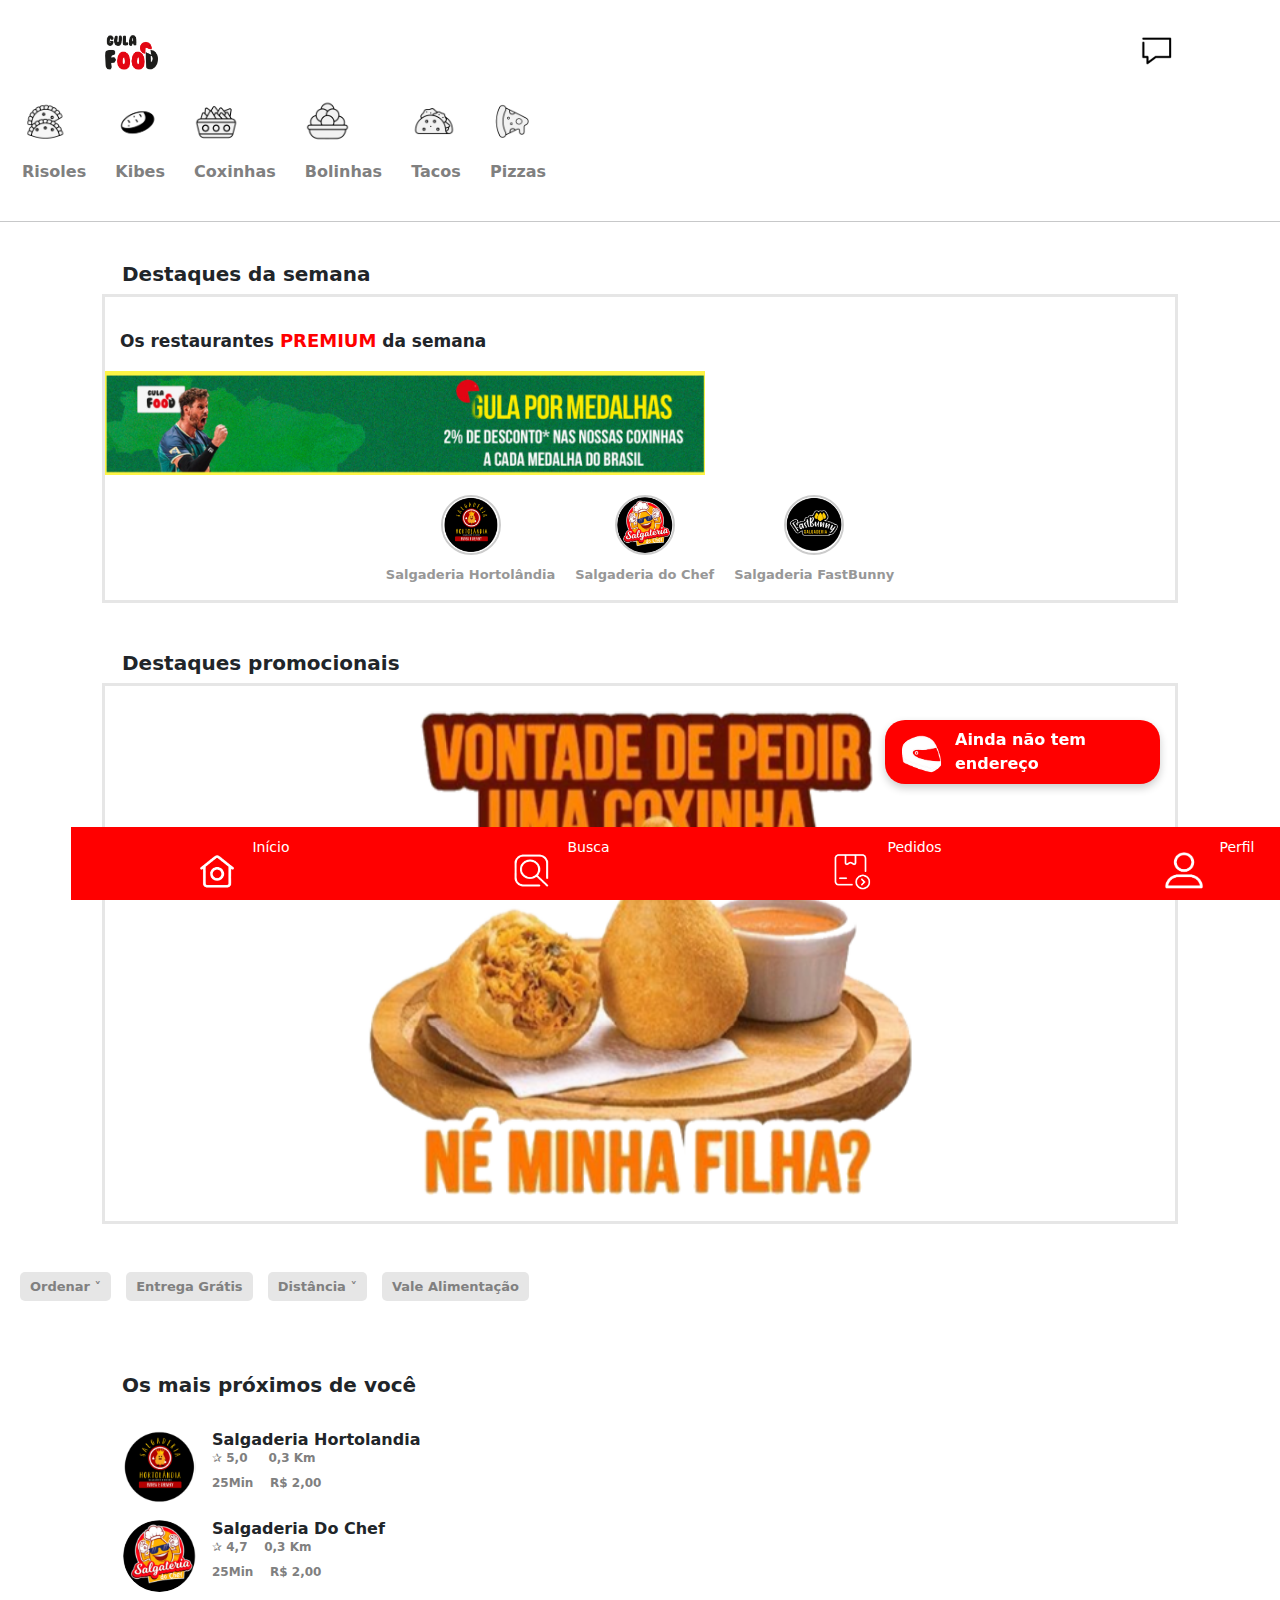
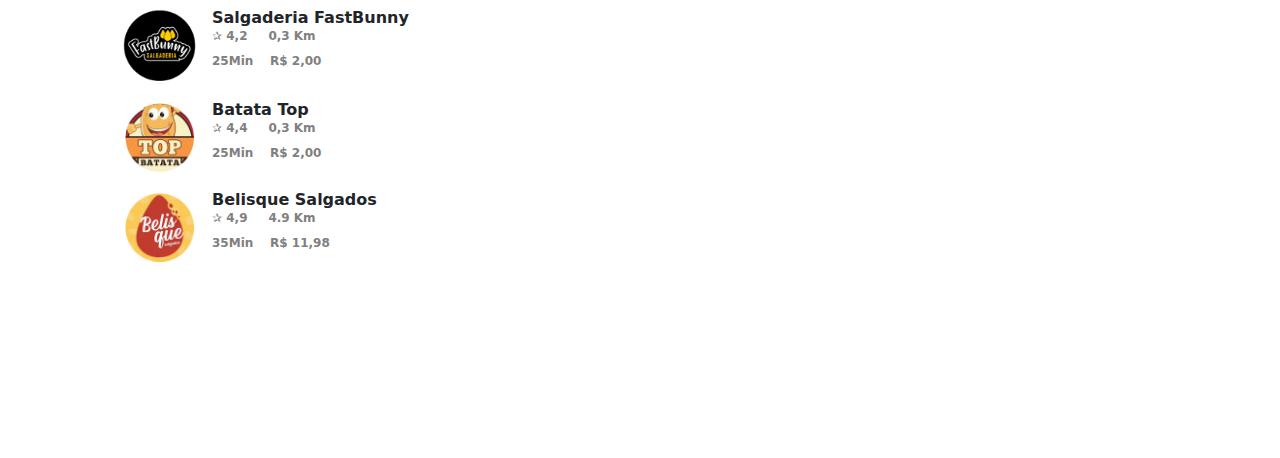
==== commit 86de0d38: "finalização index" ====
--- a/index.html
+++ b/index.html
@@ -5,12 +5,14 @@
   <meta charset="UTF-8">
   <meta name="viewport" content="width=device-width, initial-scale=1.0">
   <title>Gula Food</title>
+  
   <link href="css/index.css" rel="stylesheet">
   <link href="https://cdn.jsdelivr.net/npm/bootstrap@5.3.3/dist/css/bootstrap.min.css" rel="stylesheet"
     integrity="sha384-QWTKZyjpPEjISv5WaRU9OFeRpok6YctnYmDr5pNlyT2bRjXh0JMhjY6hW+ALEwIH" crossorigin="anonymous">
   <script src="https://cdn.jsdelivr.net/npm/bootstrap@5.3.3/dist/js/bootstrap.bundle.min.js"
     integrity="sha384-YvpcrYf0tY3lHB60NNkmXc5s9fDVZLESaAA55NDzOxhy9GkcIdslK1eN7N6jIeHz"
     crossorigin="anonymous"></script>
+
 </head>
 
 <body>
@@ -228,22 +230,22 @@
     <h5><strong>Os mais próximos de você</strong></h5>
 
     <div class="lojas">
-      
+
       <div class="loja">
         <img src="img/hortolandia.png">
         <p><strong>Salgaderia Hortolandia</strong></p>
         <span><strong>&#10032; 5,0 &nbsp;&nbsp;&nbsp; 0,3 Km</strong><br>
-        <strong>25Min  &nbsp;&nbsp; R$ 2,00</strong></span>
-
-      </div>
-       
+          <strong>25Min &nbsp;&nbsp; R$ 2,00</strong></span>
+
+      </div>
+
       <div class="limpar"></div>
 
       <div class="loja">
         <img src="img/do chef.png">
         <p><strong>Salgaderia Do Chef</strong></p>
-        <span><strong>&#10032; 4,7  &nbsp;&nbsp;&nbsp;0,3 Km</strong><br>
-          <strong>25Min  &nbsp;&nbsp; R$ 2,00</strong></span>
+        <span><strong>&#10032; 4,7 &nbsp;&nbsp;&nbsp;0,3 Km</strong><br>
+          <strong>25Min &nbsp;&nbsp; R$ 2,00</strong></span>
 
       </div>
 
@@ -252,8 +254,8 @@
       <div class="loja">
         <img src="img/fastbunny.png">
         <p><strong>Salgaderia FastBunny</strong></p>
-        <span><strong>&#10032; 4,2  &nbsp;&nbsp;&nbsp; 0,3 Km</strong><br>
-          <strong>25Min  &nbsp;&nbsp; R$ 2,00</strong></span>
+        <span><strong>&#10032; 4,2 &nbsp;&nbsp;&nbsp; 0,3 Km</strong><br>
+          <strong>25Min &nbsp;&nbsp; R$ 2,00</strong></span>
 
       </div>
 
@@ -262,8 +264,8 @@
       <div class="loja">
         <img src="img/batata.png">
         <p><strong>Batata Top</strong></p>
-        <span><strong>&#10032; 4,4  &nbsp;&nbsp;&nbsp; 0,3 Km</strong><br>
-          <strong>25Min &nbsp;&nbsp;  R$ 2,00</strong></span>
+        <span><strong>&#10032; 4,4 &nbsp;&nbsp;&nbsp; 0,3 Km</strong><br>
+          <strong>25Min &nbsp;&nbsp; R$ 2,00</strong></span>
 
       </div>
 
@@ -272,74 +274,84 @@
       <div class="loja">
         <img src="img/belisque.png">
         <p><strong>Belisque Salgados</strong></p>
-        <span><strong>&#10032; 4,9 &nbsp;&nbsp;&nbsp;  4.9 Km</strong><br>
-          <strong>35Min  &nbsp;&nbsp; R$ 11,98</strong></span>
-
-      </div>
-
-      <br><br>
-
-      <div class="rodape">
-        <img src="img/rodape-1.png">
-        <img src="img/rodape-2.png">
-        <img src="img/rodape-3.png">
-        <img src="img/rodape-4.png">
-      </div>
-
-    
-
-
-
-
-
-    </div>
-
-  </div>
-
-
-
-
-
-
-
-
-
-
-
-
-
-
-
-
-
-
-
-
-
-
-
-
-
-
-
-
-
-
-
-
-
-
-
-
-
-  <br><br><br><br><br><br><br><br><br><br><br><br><br><br><br><br><br><br><br><br>
-  <br><br><br><br><br><br><br><br><br><br><br><br><br><br><br><br><br><br><br><br>
-  <br><br><br><br><br><br><br><br><br><br><br><br><br><br><br><br><br><br><br><br>
-
+        <span><strong>&#10032; 4,9 &nbsp;&nbsp;&nbsp; 4.9 Km</strong><br>
+          <strong>35Min &nbsp;&nbsp; R$ 11,98</strong></span>
+
+      </div>
+
+      <br><br>  <br><br>  <br><br> <br><br>
+
+      <div class="botao-flutuante" id="botao-flutuante">
+        <img src="img/icon.png" class="capacete">
+        <span><strong>Ainda não tem endereço</strong></span>
+      </div>
+
+
+
+
+
+
+
+
+      <div class="rodape" id="rodape">
+        <a href="#" class="rodape-item">
+          <img src="img/rodape-1.png" alt="Início">
+          Início
+        </a>
+        <a href="#" class="rodape-item">
+          <img src="img/rodape-2.png" alt="Busca">
+          Busca
+        </a>
+        <a href="#" class="rodape-item">
+          <img src="img/rodape-3.png" alt="Pedidos">
+          Pedidos
+        </a>
+        <a href="#" class="rodape-item">
+          <img src="img/rodape-4.png" alt="Perfil">
+          Perfil
+        </a>
+      </div>
+
+    </div>
+  </div>
 
 
 
 
 </body>
 
-</html>+</html>
+
+
+
+
+
+
+
+
+
+
+
+<script>
+  let lastScrollTop = 0;
+  const rodape = document.getElementById('rodape');
+
+  window.addEventListener('scroll', function() {
+    const currentScroll = window.pageYOffset || document.documentElement.scrollTop;
+    const windowHeight = window.innerHeight;
+    const documentHeight = document.documentElement.scrollHeight;
+
+    if (currentScroll + windowHeight >= documentHeight) {
+      // Se o usuário chegou ao fim da página, mostra o rodapé
+      rodape.style.bottom = '0';
+    } else if (currentScroll > lastScrollTop) {
+      // Scroll para baixo - Esconde o rodapé
+      rodape.style.bottom = '-88px'; // Ajuste conforme a altura do rodapé
+    } else {
+      // Scroll para cima - Mostra o rodapé
+      rodape.style.bottom = '0';
+    }
+
+    lastScrollTop = currentScroll <= 0 ? 0 : currentScroll; // Evita valores negativos
+  }, false);
+</script>--- a/css/index.css
+++ b/css/index.css
@@ -141,10 +141,6 @@
 
 
 
-.botoes-simples {}
-
-.botoes-elaborados {}
-
 
 .filtro-container {
     overflow-x: auto;
@@ -194,8 +190,81 @@
     clear: both;
 }
 
+
+
+
+.botao-flutuante {
+    display: flex;
+    align-items: center;
+    background-color: #f00; /* Cor de fundo vermelha */
+    color: #fff;
+    padding:0px 20px;
+    border-radius: 20px;
+    position: fixed; /* Posição fixa na tela */
+    top: 720px; /* Distância do topo */
+    right: 120px; /* Distância da direita */
+    box-shadow: 0 4px 8px rgba(0, 0, 0, 0.2); /* Sombra */
+    z-index: 1000; /* Para ficar sobre outros elementos */
+    width: 275px;
+    height: max-content;
+}
+
+.botao-flutuante img {
+    width: 45px; /* Largura do ícone */
+    height: auto; /* Altura proporcional */
+    margin-right: 10px; /* Espaço entre o ícone e o texto */
+    border: none;
+    border-radius: none;
+    margin-bottom: 10px;
+    margin-left: -5px;
+}
+
+
+
+
+
+
+
+
+.rodape a {
+    text-align: center;
+    color: white;
+    text-decoration: none;
+    
+} 
+
 .rodape {
+    position: fixed;
+    bottom: 0;
+    width:100%;
+    display: flex;
+    justify-content: space-around;
+    background-color:red; /* Cor de fundo vermelha */
+    padding: 10px 0;
+    margin-left: -21px;
+    z-index: 1000; /* Mantém o rodapé acima de outros elementos */
+    height:max-content;
+  }
+
+  .rodape-item {
+    text-align: center;
+    color: white;
+    font-size: 14px;
+    text-decoration: none;
+  }
+
+  .rodape-item img {
     width: 40px;
-    height:100px;
-    background-color: red;
-}
+    height: 38px;
+    display: block;
+    border: none;
+    border-radius: 0%;
+   
+  }
+
+  
+
+
+
+
+
